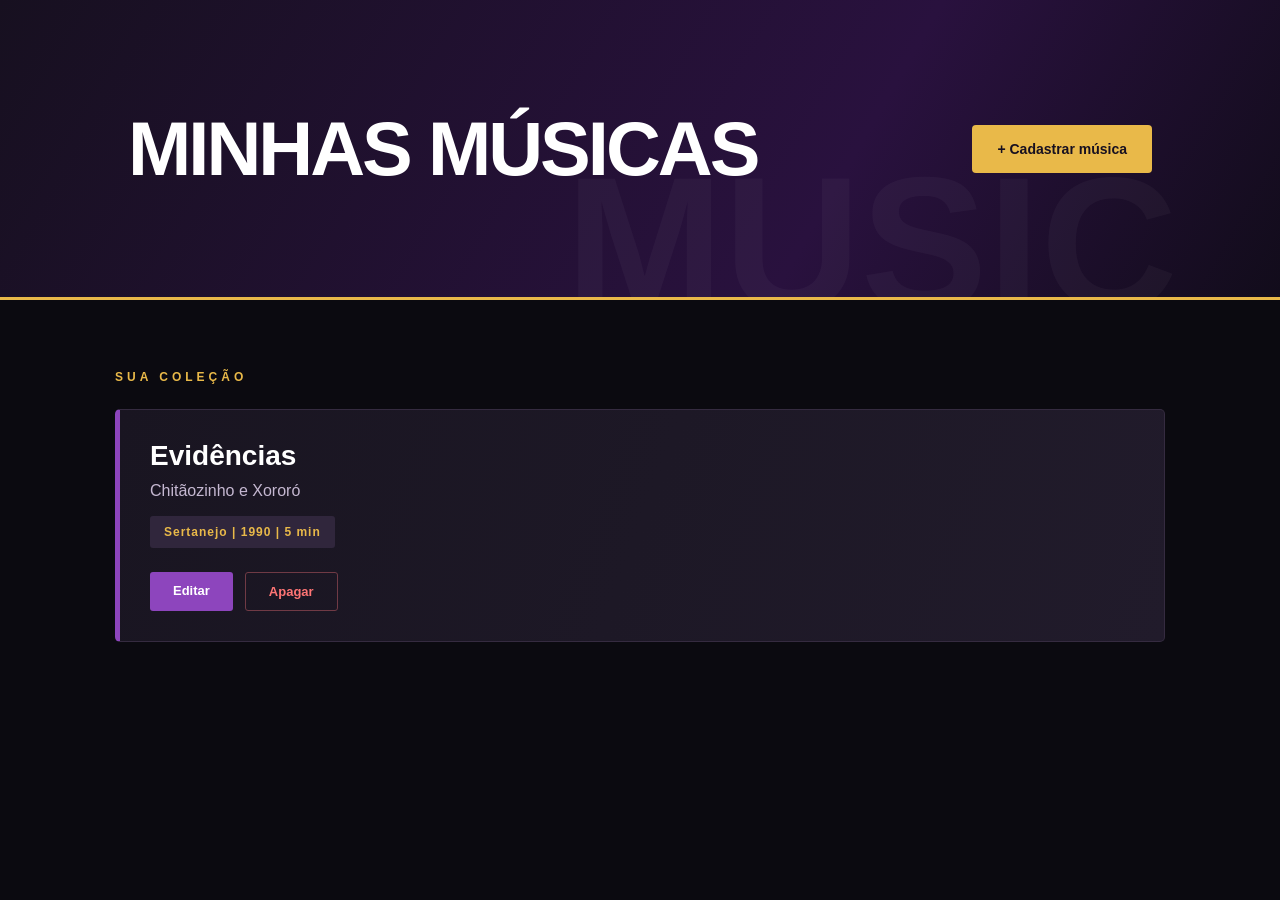
==== index.html @ 83b64257 "Initial commit" ====
<!DOCTYPE html>
<html lang="pt-BR">
<head>
    <meta charset="UTF-8">
    <meta name="viewport" content="width=device-width, initial-scale=1.0">
    <title>Minhas Músicas</title>
    <link rel="stylesheet" href="index.css">
</head>
<body>

    <header>
        <h1>Minhas Músicas</h1>
        <a href="cadastrar.html">+ Cadastrar música</a>
    </header>

    <main>
        <section id="listaMusicas">

            <article class="musica">
                <h2>Evidências</h2>
                <p class="artista">Chitãozinho e Xororó</p>
                <p class="detalhes">Sertanejo | 1990 | 5 min</p>
                <div class="acoes">
                    <a class="editar" href="editar.html?id=1">Editar</a>
                    <button class="apagar">Apagar</button>
                </div>
            </article>

        </section>
    </main>

    <script src="index.js"></script>
</body>
</html>
---- index.css ----
* {
    margin: 0;
    padding: 0;
    box-sizing: border-box;
}

body {
    font-family: Arial, Helvetica, sans-serif;
    background: #0b0a10;
    color: #ffffff;
    min-height: 100vh;
}

/* CABEÇALHO */

header {
    min-height: 300px;
    padding: 65px 10%;
    background: linear-gradient(120deg, #171020, #29113e 65%, #120c1b);
    display: flex;
    justify-content: space-between;
    align-items: center;
    position: relative;
    overflow: hidden;
    border-bottom: 3px solid #e9b949;
}

header::before {
    content: "MUSIC";
    position: absolute;
    right: 8%;
    bottom: -55px;
    font-size: 190px;
    font-weight: 900;
    color: rgba(255, 255, 255, 0.035);
    pointer-events: none;
}

header h1 {
    font-size: clamp(42px, 6vw, 76px);
    font-weight: 900;
    letter-spacing: -3px;
    text-transform: uppercase;
    position: relative;
    z-index: 1;
}

header a {
    background: #e9b949;
    color: #171020;
    text-decoration: none;
    font-size: 14px;
    font-weight: bold;
    padding: 16px 25px;
    border-radius: 4px;
    transition: 0.3s;
    position: relative;
    z-index: 1;
}

header a:hover {
    background: #ffffff;
    transform: translateY(-3px);
}

/* CONTEÚDO */

main {
    max-width: 1100px;
    margin: 70px auto;
    padding: 0 25px;
}

#listaMusicas {
    display: flex;
    flex-direction: column;
    gap: 20px;
    position: relative;
}

#listaMusicas::before {
    content: "SUA COLEÇÃO";
    display: block;
    color: #e9b949;
    font-size: 12px;
    font-weight: bold;
    letter-spacing: 4px;
    margin-bottom: 5px;
}

/* CARD DE MÚSICA */

.musica {
    background: linear-gradient(110deg, #191521, #211b2b);
    padding: 30px;
    border: 1px solid #352b40;
    border-left: 5px solid #8d45bd;
    border-radius: 5px;
    transition: 0.3s;
}

.musica:hover {
    border-left-color: #e9b949;
    transform: translateX(5px);
    background: #231c30;
}

.musica h2 {
    font-size: 28px;
    font-weight: 800;
    margin-bottom: 10px;
    color: #ffffff;
}

.artista {
    font-size: 16px;
    color: #c5b8d1;
    margin-bottom: 16px;
}

.detalhes {
    display: inline-block;
    background: #30263c;
    color: #e9b949;
    padding: 9px 14px;
    border-radius: 3px;
    font-size: 12px;
    font-weight: bold;
    letter-spacing: 1px;
}

.acoes {
    display: flex;
    gap: 12px;
    margin-top: 24px;
}

.editar {
    background: #8d45bd;
    color: #ffffff;
    text-decoration: none;
    padding: 11px 23px;
    border-radius: 3px;
    font-size: 13px;
    font-weight: bold;
    transition: 0.3s;
}

.editar:hover {
    background: #a75bd8;
}

.apagar {
    background: transparent;
    color: #ff7575;
    border: 1px solid #703a45;
    padding: 11px 23px;
    border-radius: 3px;
    font-size: 13px;
    font-weight: bold;
    cursor: pointer;
    transition: 0.3s;
}

.apagar:hover {
    background: #703a45;
    color: #ffffff;
}

/* RESPONSIVIDADE */

@media (max-width: 650px) {
    header {
        padding: 55px 25px;
        min-height: 270px;
        flex-direction: column;
        align-items: flex-start;
        justify-content: center;
        gap: 30px;
    }

    header h1 {
        font-size: 42px;
    }

    header::before {
        font-size: 100px;
        bottom: 0;
    }

    main {
        margin: 40px auto;
    }

    .musica {
        padding: 23px;
    }
}
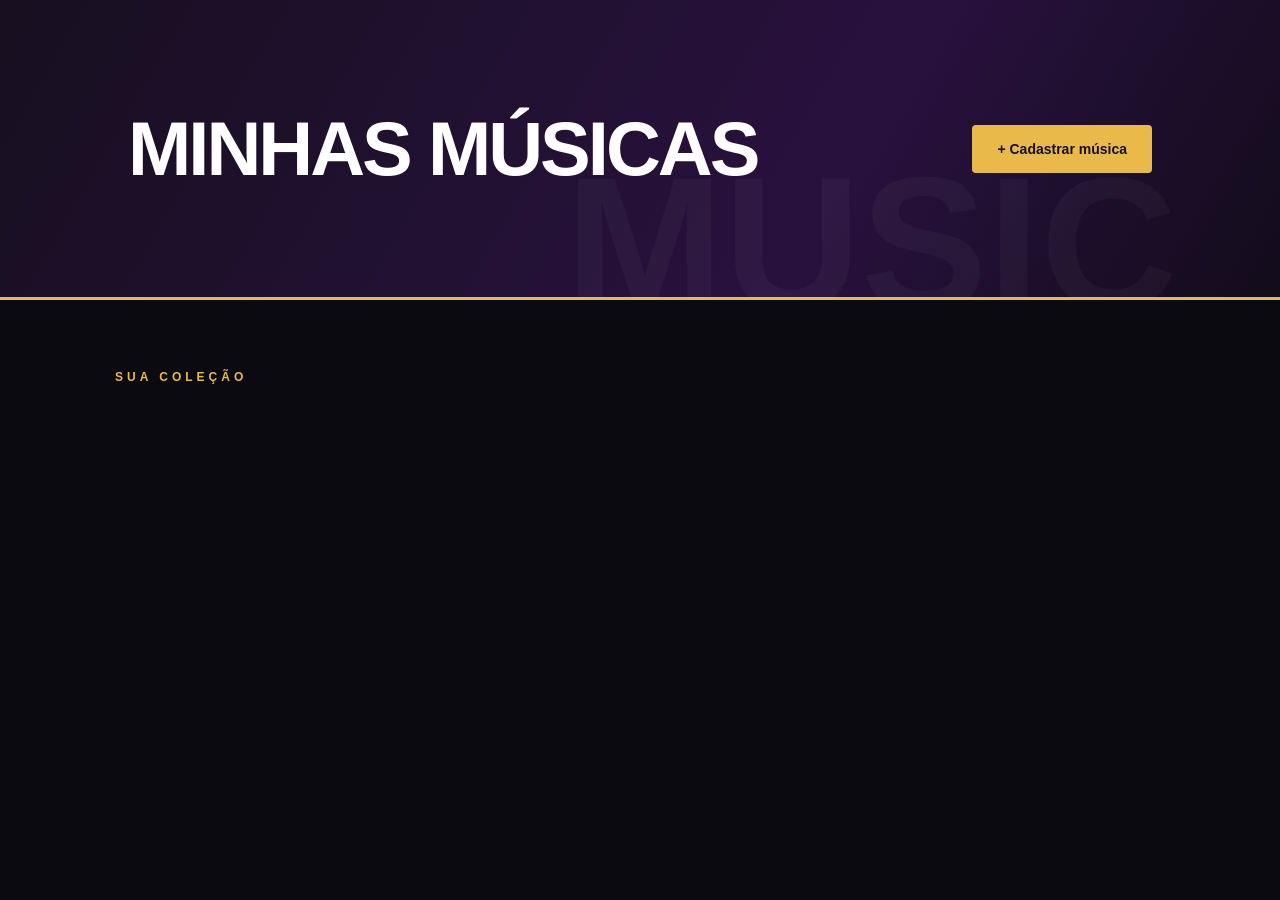
==== commit 40f7ba03: "Lista de músicas" ====
--- a/index.html
+++ b/index.html
@@ -15,18 +15,8 @@
     </header>
 
     <main>
-        <section id="listaMusicas">
-
-            <article class="musica">
-                <h2>Evidências</h2>
-                <p class="artista">Chitãozinho e Xororó</p>
-                <p class="detalhes">Sertanejo | 1990 | 5 min</p>
-                <div class="acoes">
-                    <a class="editar" href="editar.html?id=1">Editar</a>
-                    <button class="apagar">Apagar</button>
-                </div>
-            </article>
-
+        <section id="listaMusicas">      
+            
         </section>
     </main>
 
